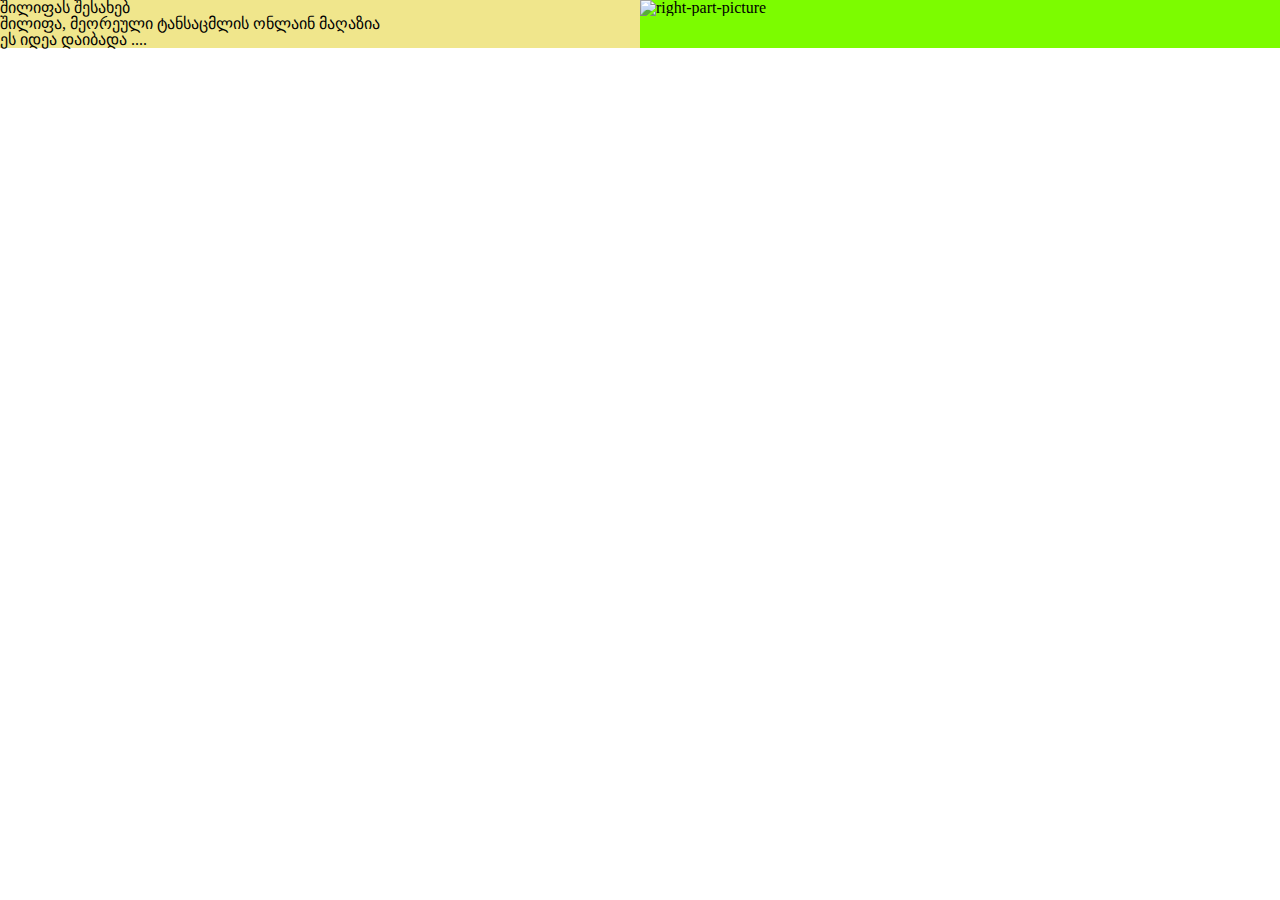
==== aboutus.html @ 0c276713 "add log in, registration, footer" ====
<!DOCTYPE html>
<html lang="en">
<head>
    <meta charset="UTF-8">
    <meta http-equiv="X-UA-Compatible" content="IE=edge">
    <meta name="viewport" content="width=device-width, initial-scale=1.0">
    <title>ჩვენს შესახებ</title>
    <link rel="icon" href="images/logoo.png">
    <link rel="stylesheet" href="css/reset.css">
    <link rel="stylesheet" href="css/aboutus.css">
</head>
<body>
    <div class="container">
        <div class="left-part">
            <h3>შილიფას შესახებ</h3>
            <h5>შილიფა, მეორეული ტანსაცმლის ონლაინ მაღაზია</h5>
            <p>ეს იდეა დაიბადა ....</p>
        </div>

        <div class="right-part">
            <img src="images/lexy-lammerink-2bPy3t1rc7A-unsplash.jpg" alt="right-part-picture" class="right-image">

        </div>

    </div>
</body>
</html>
---- css/aboutus.css ----
.container
{
    display: flex;

}
.left-part
{
width: 50%;
height: auto;
background-color: khaki;
}
.right-part
{
width: 50%;
height: auto;
background-color: lawngreen;
}
.right-image{
    width: 100%;
}
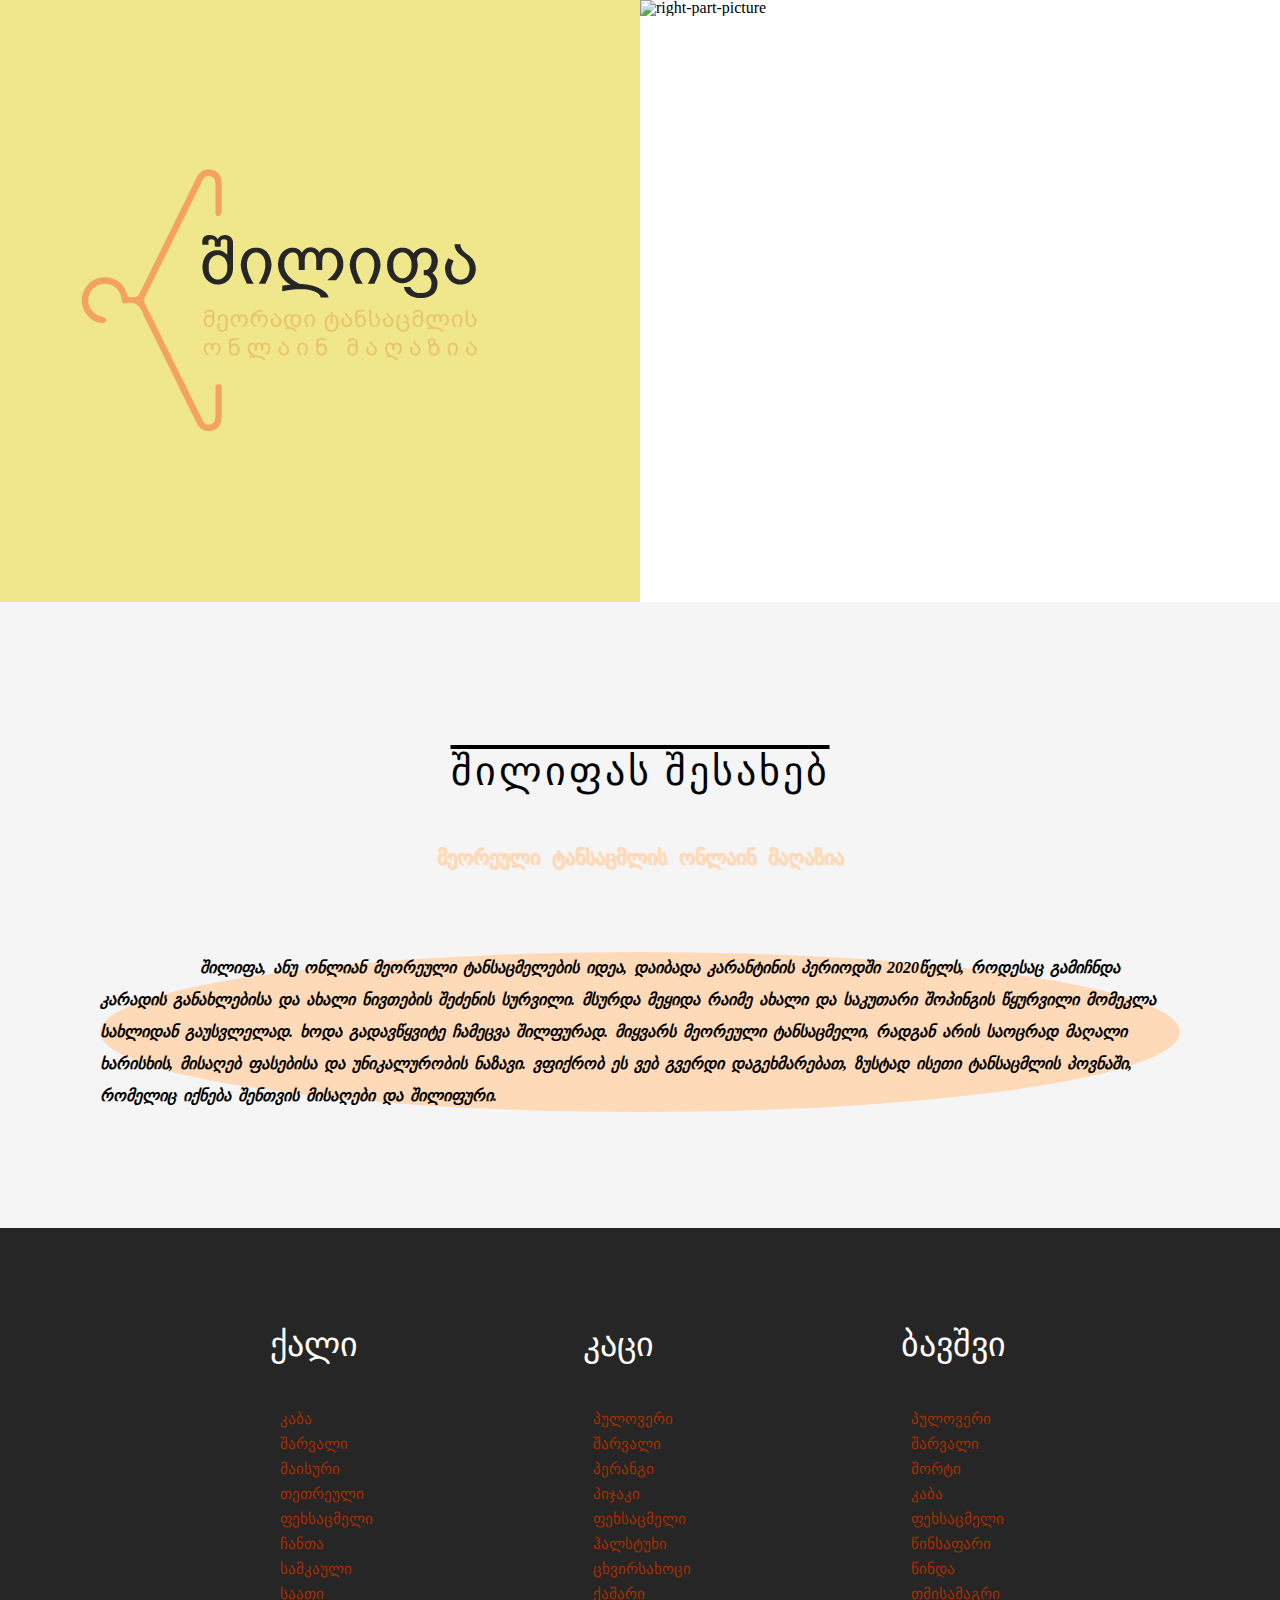
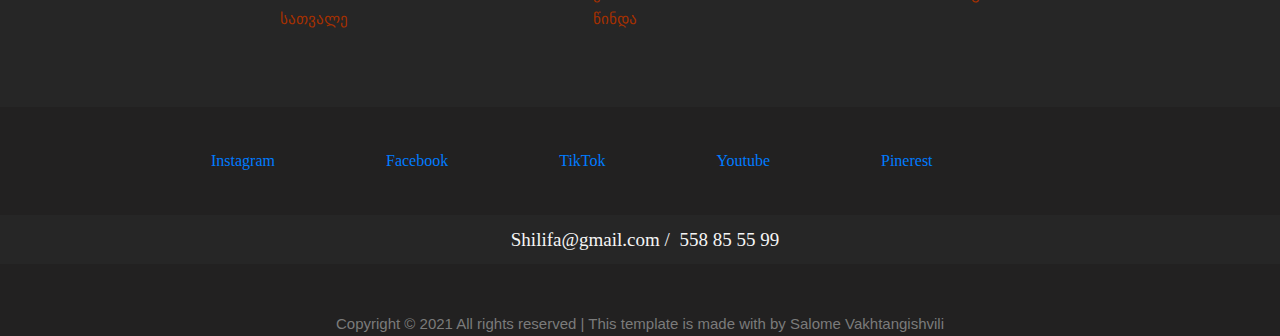
==== commit 4c2db93e: "add man and child section" ====
--- a/aboutus.html
+++ b/aboutus.html
@@ -4,17 +4,19 @@
     <meta charset="UTF-8">
     <meta http-equiv="X-UA-Compatible" content="IE=edge">
     <meta name="viewport" content="width=device-width, initial-scale=1.0">
+    <script src="https://kit.fontawesome.com/e209109922.js" crossorigin="anonymous"></script>
     <title>ჩვენს შესახებ</title>
     <link rel="icon" href="images/logoo.png">
+    <link rel="stylesheet" href="https://fonts.googleapis.com/css?family=Cinzel|Fauna+One">
     <link rel="stylesheet" href="css/reset.css">
     <link rel="stylesheet" href="css/aboutus.css">
 </head>
 <body>
+
+    <!-- about us -->
     <div class="container">
         <div class="left-part">
-            <h3>შილიფას შესახებ</h3>
-            <h5>შილიფა, მეორეული ტანსაცმლის ონლაინ მაღაზია</h5>
-            <p>ეს იდეა დაიბადა ....</p>
+            <img src="images/logoo.png" alt="logo" class="logo-aboutus">
         </div>
 
         <div class="right-part">
@@ -23,5 +25,101 @@
         </div>
 
     </div>
+        <div class="second-part">
+            <h3 class="about-shilifa-header">შილიფას შესახებ</h3>
+            <h5 class="about-shilifa-header-small">მეორეული ტანსაცმლის ონლაინ მაღაზია</h5>
+            <p class="about-shilifa-text">შილიფა, ანუ ონლიან მეორეული ტანსაცმელების იდეა, დაიბადა კარანტინის პერიოდში 2020წელს, როდესაც გამიჩნდა კარადის განახლებისა და ახალი ნივთების შეძენის სურვილი. მსურდა მეყიდა რაიმე ახალი და საკუთარი შოპინგის წყურვილი მომეკლა სახლიდან გაუსვლელად. ხოდა გადავწყვიტე ჩამეცვა შილფურად. მიყვარს მეორეული ტანსაცმელი, რადგან არის საოცრად მაღალი ხარისხის, მისაღებ ფასებისა და უნიკალურობის ნაზავი. ვფიქრობ ეს ვებ გვერდი დაგეხმარებათ, ზუსტად ისეთი ტანსაცმლის პოვნაში, რომელიც იქნება შენთვის მისაღები და შილიფური.</p>
+
+        </div>
+        <!-- footer -->
+
+        <footer>
+            <div class="contaiiner-footer">
+                <div class="footer-widget">
+                    <div class="row-footer">
+                        <div class="first-part-row">
+                            <div class="single-part-first">
+                                <h4 class="woman-footer"><a>ქალი</a></h4>
+                                <ul>
+                                    <li><a href="">კაბა</a></li>
+                                    <li><a href="">შარვალი</a></li>
+                                    <li><a href="">მაისური</a></li>
+                                    <li><a href="">თეთრეული</a></li>
+                                    <li><a href="">ფეხსაცმელი</a></li>
+                                    <li><a href="">ჩანთა</a></li>
+                                    <li><a href="">სამკაული</a></li>
+                                    <li><a href="">საათი</a></li>
+                                    <li><a href="">სათვალე</a></li>
+                                </ul>
+                            </div>
+                        </div>
+    
+                            <div class="second-part-row">
+                                <div class="single-part-second">
+                                    <h4 class="man-footer"><a>კაცი</a></h4>
+                                    <ul>
+                                        <li><a href="">პულოვერი</a></li>
+                                        <li><a href="">შარვალი</a></li>
+                                        <li><a href="">პერანგი</a></li>
+                                        <li><a href="">პიჯაკი</a></li>
+                                        <li><a href="">ფეხსაცმელი</a></li>
+                                        <li><a href="">ჰალსტუხი</a></li>
+                                        <li><a href="">ცხვირსახოცი</a></li>
+                                        <li><a href="">ქამარი</a></li>
+                                        <li><a href="">წინდა</a></li>
+                                    </ul>
+                                </div>
+                            </div>
+    
+                                <div class="third-part-row">
+                                    <div class="single-part-third">
+                                        <h4 class="child-footer"><a>ბავშვი</a></h4>
+                                        <ul>
+                                            <li><a href="">პულოვერი</a></li>
+                                            <li><a href="">შარვალი</a></li>
+                                            <li><a href="">შორტი</a></li>
+                                            <li><a href="">კაბა</a></li>
+                                            <li><a href="">ფეხსაცმელი</a></li>
+                                            <li><a href="">წინსაფარი</a></li>
+                                            <li><a href="">წინდა</a></li>
+                                            <li><a href="">თმისამაგრი</a></li>
+                                        </ul>
+                                    </div>
+                                </div>
+                        
+                    </div>
+                </div>
+            </div>
+    
+                
+    
+                <!-- social links -->
+                <div class="social-links-footer" id="social-links-conector">
+                    <div class="container-social-links">
+                        <div class="social-links">
+                            <a href=""><i class="fab fa-instagram"></i>Instagram</a>
+                            <a href=""><i class="fab fa-facebook"></i>Facebook</a>
+                            <a href=""><i class="fab fa-tiktok"></i>TikTok</a>
+                            <a href=""><i class="fab fa-youtube"></i>Youtube</a>
+                            <a href=""><i class="fab fa-pinterest"></i>Pinerest</a>
+    
+                        </div>
+                    </div>
+                </div>
+    
+                <!-- contact -->
+    
+                <div class="contact-footer">
+                    <p class="contact-gmail"><i class="fas fa-file-signature"></i>Shilifa@gmail.com / <i class="fas fa-phone-volume"></i>  558 85 55 99 </p>
+                </div>
+    
+                <!-- copyright -->
+    
+                <div class="container-copyright">
+                    <p class="text-copyright">Copyright © 2021 All rights reserved | This template is made with by Salome Vakhtangishvili</p>
+                </div>
+        </footer>
+    
+
 </body>
 </html>--- a/css/aboutus.css
+++ b/css/aboutus.css
@@ -13,8 +13,244 @@
 {
 width: 50%;
 height: auto;
-background-color: lawngreen;
 }
 .right-image{
     width: 100%;
+}
+..logo-aboutus
+{
+    align-items: center;
+}
+
+/* second part */
+
+.second-part
+{
+    background-color: whitesmoke;
+    padding: 100px;
+}
+
+.about-shilifa-header
+{
+    font-size: 40px;
+    margin: 50px;
+    text-align: center;
+    margin-bottom: 50px;
+    text-decoration: overline;
+    letter-spacing: 3px;
+    
+}
+.about-shilifa-header-small
+{
+    font-size: 20px;
+    margin-top: 20px;
+    margin-bottom: 80px;
+    text-align: center;
+    font-weight: bold;
+    line-height: 1.5;
+    color:peachpuff;
+    word-spacing: 7px;
+    text-shadow: 1px 1px;
+    
+}
+.about-shilifa-text
+{
+    font-size: 16px;
+    margin-left: 250px;
+    line-height: 2;
+    margin-bottom: 100px;
+    margin: 16px 0;
+    color: var(--color-greyish);
+    text-indent: 100px;
+    word-spacing: 3px;
+    font-family:Georgia, 'Times New Roman', Times, serif;
+    font-style: italic;
+    font-weight: bold;
+    background-color:peachpuff;
+    border-radius: 50%;
+
+}
+
+
+
+/* footer */
+.contaiiner-footer
+{
+    width: 100%;
+    background-color: #262626;
+    padding-top: 100px;
+    padding-bottom: 0;
+}
+.footer-widget
+{
+    box-sizing: border-box;
+    display: block;
+}
+.row-footer
+{
+    display: flex;
+    flex-wrap: wrap;
+    margin-left: 400px;
+    box-sizing: border-box;
+}
+.first-part-row
+{
+    max-width: 25%;
+    margin-right: 200px;
+    margin-bottom: 50px;
+    margin-left: -130px;
+}
+.single-part-first{
+    margin-bottom: 30px;
+    box-sizing: border-box;
+    display: block;
+}
+.second-part-row
+{
+    max-width: 25%;
+    margin-right: 200px;
+    
+}
+.woman-footer 
+{
+    font-size: 34px;
+    color: white;
+    margin-bottom: 50px;
+}
+.child-footer 
+{
+    font-size: 34px;
+    color: white;
+    margin-bottom: 50px;
+}
+.man-footer
+{
+    font-size: 34px;
+    color: white;
+    margin-bottom: 50px;
+}
+}
+.footer-widget .single-part-first .single-part-second .single-part-third
+{
+    color: white;
+    font-size: 26px;
+    margin-bottom: 44px;
+    margin: 0;
+    font-weight: 500;
+    font-family: sans-serif;
+}
+.single-part-first ul li
+{
+    margin: 10px;
+    color: #A63000;
+    font-size: 15px;
+}
+.single-part-first ul li a
+{
+    color:#A63000;
+}
+.single-part-second ul li
+{
+    margin: 10px;
+    font-size: 15px;
+}
+.single-part-second ul li a
+{
+    color:#A63000;
+}
+.single-part-third ul li 
+{
+    margin: 10px;
+    font-size: 15px;
+}
+.single-part-third ul li a
+{
+    color:#A63000;
+}
+
+/* contact copyright and media */
+.contact-footer
+{
+    background-color: #262626;
+    width: auto;
+    color: whitesmoke;
+    padding: 15px;
+}
+.contact-gmail
+{
+    text-align: center;
+    font-size: 19px;
+}
+.fa-file-signature
+{
+    margin-right: 10px;
+}
+.fa-phone-volume
+{
+    margin-right: 5px;
+}
+/* social links */
+
+.social-links-footer
+{
+    background-color: #222121;
+    padding: 46px;
+    display: block;
+    box-sizing: border-box;
+
+}
+.container-social-links
+{
+    width: auto;
+    margin-left: 165px;
+}
+.social-links a
+{
+    margin-right: 88px;
+    display: inline-block;
+    color: #007bff;
+    text-decoration: none;
+    background-color: transparent;
+    box-sizing: border-box;
+}
+.social-links a i
+{
+    font-size: 30px;
+    color: #d7d7d7;
+    float: left;
+    margin-right: 19px;
+    overflow: hidden;
+    transition: all 0.3s;
+}
+.fa
+{
+    display: inline-block;
+    font: normal;
+    text-decoration: auto;
+}
+.fa-youtube
+{
+    color: #FF0000;
+}
+.fa-instagram
+{
+    color:#833AB4;
+}
+
+/* copyright */
+
+.container-copyright
+{
+    text-align: center;
+    padding-top: 3rem;
+    background-color: #222121;
+}
+.text-copyright
+{
+    font-size: 15px;
+    color: #7b7b7b;
+    font-weight: 400;
+    line-height: 1.6;
+    font-family: sans-serif;
+
 }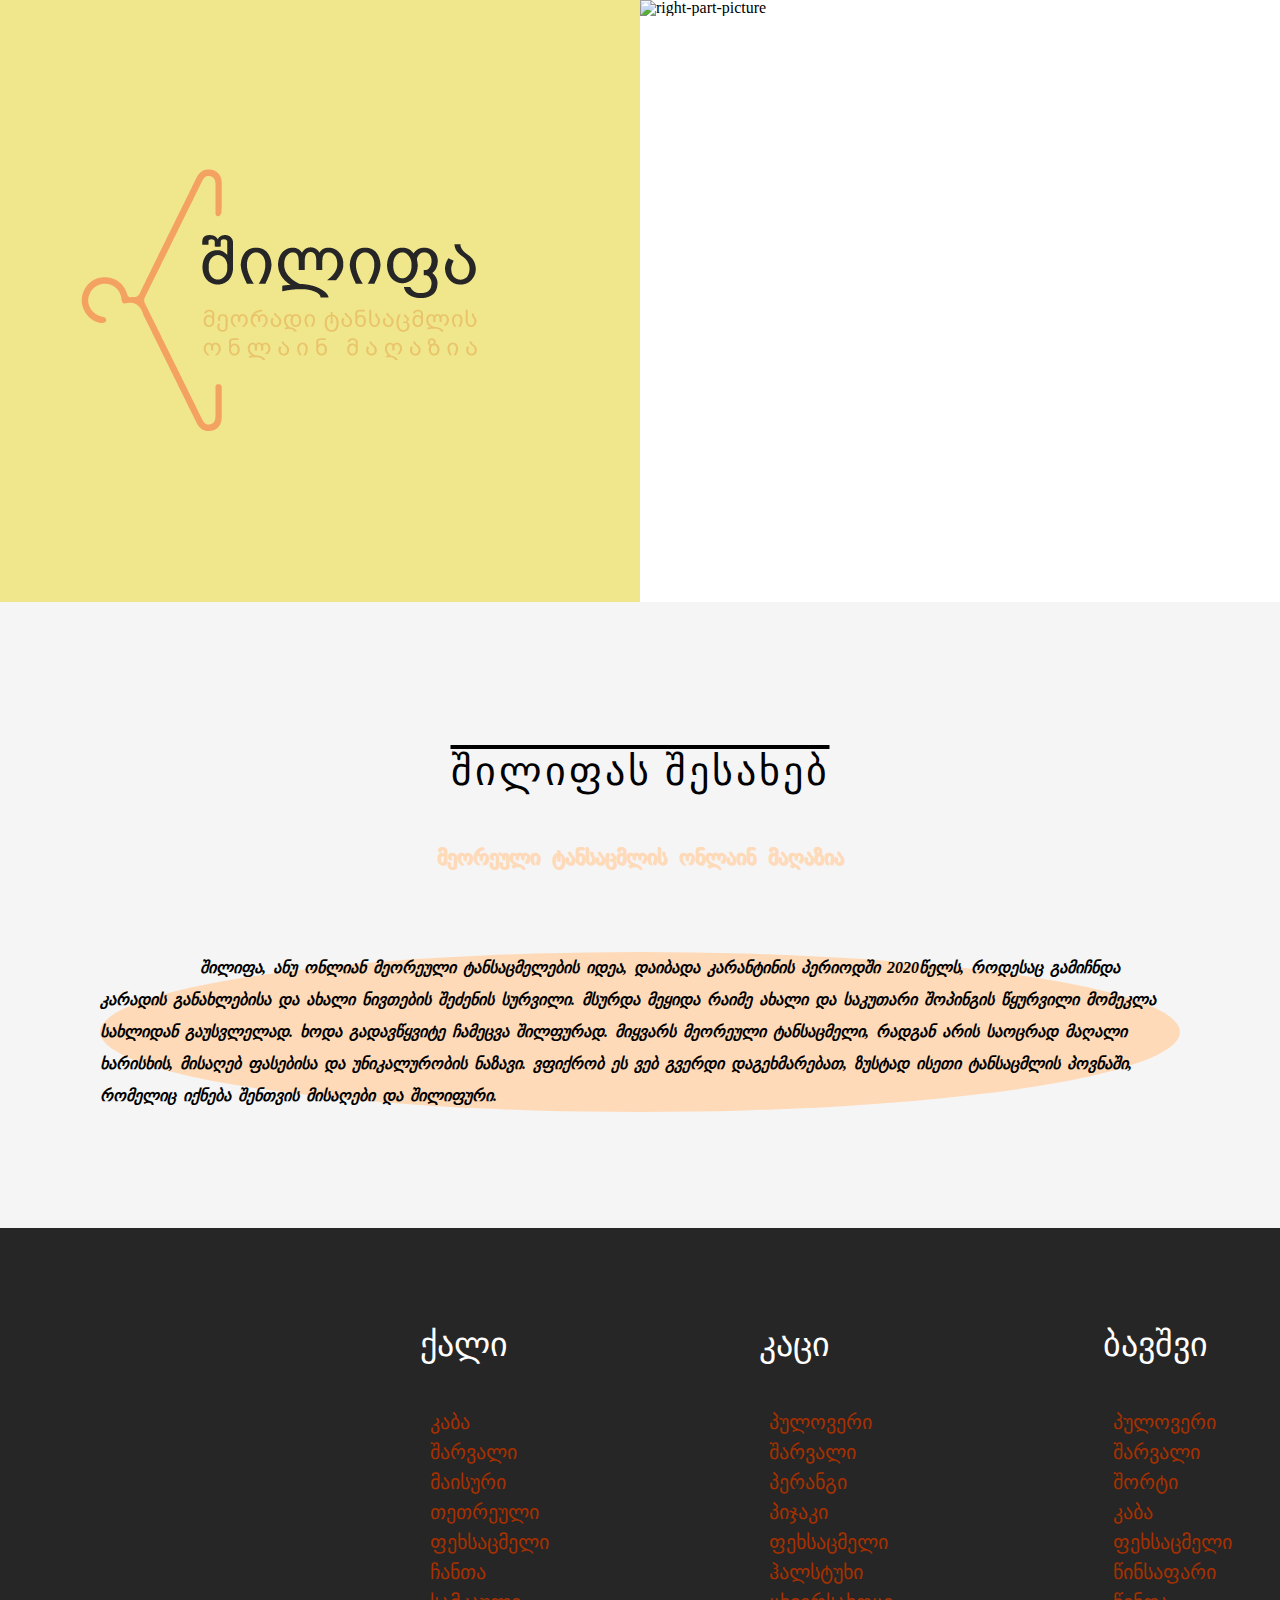
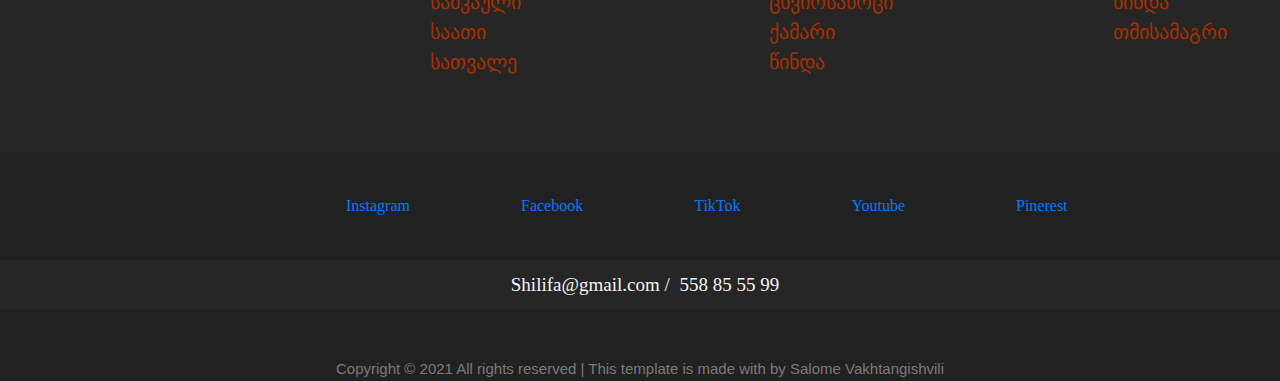
==== commit d13c165f: "add something new" ====
--- a/aboutus.html
+++ b/aboutus.html
@@ -16,7 +16,7 @@
     <!-- about us -->
     <div class="container">
         <div class="left-part">
-            <img src="images/logoo.png" alt="logo" class="logo-aboutus">
+           <a href="index.html"><img src="images/logoo.png" alt="logo" class="logo-aboutus"></a>
         </div>
 
         <div class="right-part">
--- a/css/aboutus.css
+++ b/css/aboutus.css
@@ -169,6 +169,102 @@
 }
 
 /* contact copyright and media */
+.contaiiner-footer
+{
+    width: 100%;
+    background-color: #262626;
+    padding-top: 100px;
+    padding-bottom: 0;
+}
+.footer-widget
+{
+    box-sizing: border-box;
+    display: block;
+    margin-left: 150px;
+}
+.row-footer
+{
+    display: flex;
+    flex-wrap: wrap;
+    margin-left: 400px;
+    box-sizing: border-box;
+}
+.first-part-row
+{
+    max-width: 25%;
+    margin-right: 200px;
+    margin-bottom: 50px;
+    margin-left: -130px;
+}
+.single-part-first{
+    margin-bottom: 30px;
+    box-sizing: border-box;
+    display: block;
+}
+.second-part-row
+{
+    max-width: 25%;
+    margin-right: 200px;
+    
+}
+.woman-footer 
+{
+    font-size: 34px;
+    color: white;
+    margin-bottom: 50px;
+}
+.child-footer 
+{
+    font-size: 34px;
+    color: white;
+    margin-bottom: 50px;
+}
+.man-footer
+{
+    font-size: 34px;
+    color: white;
+    margin-bottom: 50px;
+}
+}
+.footer-widget .single-part-first .single-part-second .single-part-third
+{
+    color: white;
+    font-size: 26px;
+    margin-bottom: 44px;
+    margin: 0;
+    font-weight: 500;
+    font-family: sans-serif;
+}
+.single-part-first ul li
+{
+    margin: 10px;
+    color: #A63000;
+    font-size: 20px;
+}
+.single-part-first ul li a
+{
+    color:#A63000;
+}
+.single-part-second ul li
+{
+    margin: 10px;
+    font-size: 20px;
+}
+.single-part-second ul li a
+{
+    color:#A63000;
+}
+.single-part-third ul li 
+{
+    margin: 10px;
+    font-size: 20px;
+}
+.single-part-third ul li a
+{
+    color:#A63000;
+}
+
+/* contact copyright and media */
 .contact-footer
 {
     background-color: #262626;
@@ -202,7 +298,8 @@
 .container-social-links
 {
     width: auto;
-    margin-left: 165px;
+    margin-left: 300px;
+
 }
 .social-links a
 {
@@ -216,13 +313,12 @@
 .social-links a i
 {
     font-size: 30px;
-    color: #d7d7d7;
     float: left;
     margin-right: 19px;
     overflow: hidden;
     transition: all 0.3s;
 }
-.fa
+.fab
 {
     display: inline-block;
     font: normal;
@@ -234,9 +330,20 @@
 }
 .fa-instagram
 {
-    color:#833AB4;
-}
-
+    color:#cd486b;
+}
+.fa-pinterest
+{
+    color: #E60023;
+}
+.fa-tiktok
+{
+    color:#000000
+}
+.fa-facebook
+{
+    color: #4267B2;
+}
 /* copyright */
 
 .container-copyright
@@ -253,4 +360,4 @@
     line-height: 1.6;
     font-family: sans-serif;
 
-}+}
